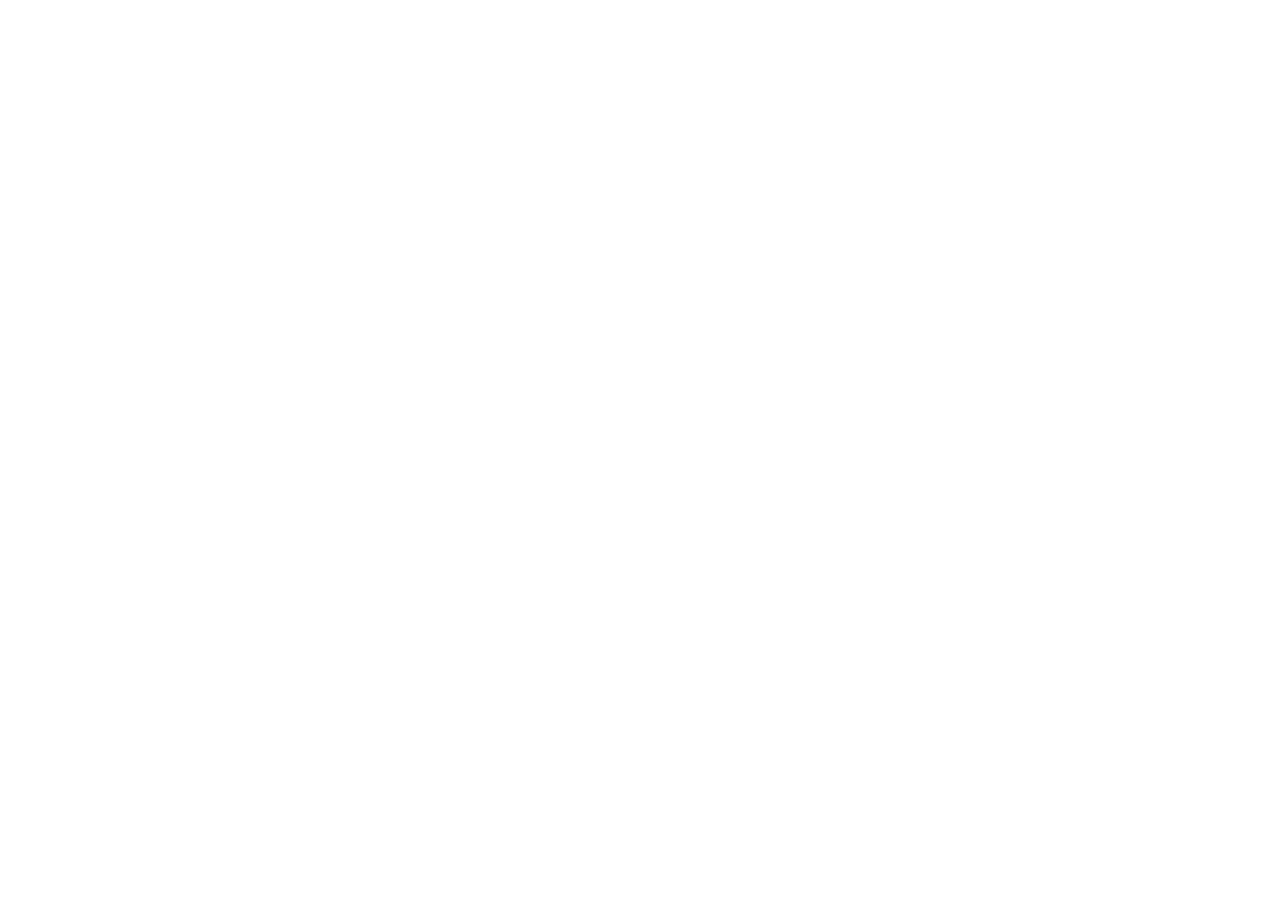
==== collections.html @ c1a88825 "home and skills page" ====
<!DOCTYPE html>
<html lang="en">
<head>
    <meta charset="UTF-8">
    <meta http-equiv="X-UA-Compatible" content="IE=edge">
    <meta name="viewport" content="width=device-width, initial-scale=1.0">
    <title>Collections</title>
</head>
<body>
    
</body>
</html>
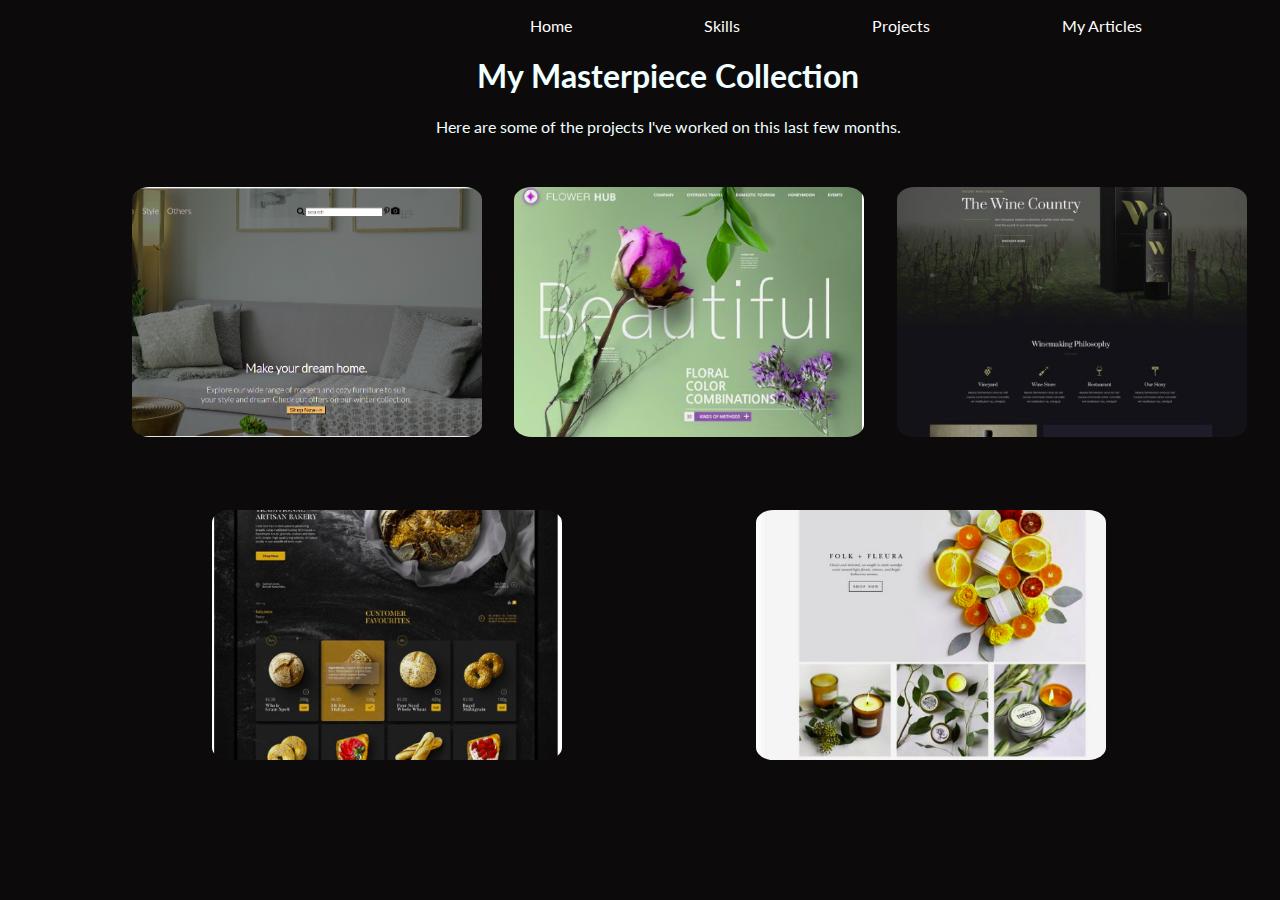
==== commit 0956f3df: "professional-portfolio" ====
--- a/collections.html
+++ b/collections.html
@@ -5,8 +5,39 @@
     <meta http-equiv="X-UA-Compatible" content="IE=edge">
     <meta name="viewport" content="width=device-width, initial-scale=1.0">
     <title>Collections</title>
+    <link href="https://fonts.googleapis.com/css2?family=Lato&family=Roboto:ital,wght@0,300;0,400;0,700;1,100&display=swap" rel="stylesheet">
+    <link rel="stylesheet" href="style.css">
 </head>
 <body>
-    
+    <div class="navbar"><ul>
+        <li><a href="index.html">Home</a></li>
+        <li><a href="skills.html">Skills</a> </li>
+        <li><a href="collections.html">Projects</a></li>
+        <li><a href="articles.html">My Articles</a> </li>
+        
+    </ul></div>
+    <div class="colle">
+        <h1>My Masterpiece Collection</h1>
+        <p>Here are some of the projects I've worked on this last few months.</p>
+    </div>
+    <div class="sites">
+        <div id="project">
+            <img src="images/homes.png" alt="" id="photo">
+        </div>
+        <div id="project">
+            <img src="images/flower.png" alt="" id="photo">
+        </div>
+        <div id="project">
+            <img src="images/wines.png" alt="" id="photo">
+        </div>
+    </div>
+    <div class="sites1">
+        <div id="project">
+            <img src="images/bakery.png" alt="" id="photo">
+        </div>
+        <div id="project">
+            <img src="images/candles.png" alt="" id="photo">
+        </div>
+    </div>
 </body>
 </html>--- a/style.css
+++ b/style.css
@@ -0,0 +1,121 @@
+body{
+    background-color: rgb(12, 10, 10);
+    color: azure;
+    margin-left: 5%;
+    font-family: lato;
+    font-weight: 10px;
+    
+}
+.navbar{
+    width: 70%;
+    margin-left: 30%;
+    
+}
+.navbar ul li{
+    
+    list-style: none;
+    display: inline;
+    margin: 4em;
+}
+a{
+    text-decoration: none;
+    color: white;
+    
+}
+a:hover {
+    color: orange;
+  }
+.intro h2{
+    font-size: 30px;
+}
+#jo{
+    color: orange;
+    font-size: 50px;
+}
+
+#horizontal{
+    width: 50%;
+    margin-right: 50%;
+    
+}
+.main{
+    width: 100%;
+    display: grid;
+    grid-template-columns: repeat(2,1fr);
+    margin-top: 7%;
+}
+#photo{
+    width: 350px;
+    height: 250px;
+    object-fit: cover;
+    margin:10%;
+    border-radius: 5%;
+}
+#but{
+    border-radius: 20px;
+    padding: 8px 20px 8px 20px;
+    background: linear-gradient(white,orange);
+}
+.icons{
+    margin-left: 2%;
+    margin-bottom: 5%;
+}
+.skills{
+    width: 90%;
+    margin: auto;
+    
+}
+#title{
+    margin-left: 80px;
+    margin-top: 80px;
+    color: orange;
+}
+.top{
+    width: 90%;
+    align-items: center;
+    display: flex;
+    justify-content: space-around;
+}
+.bottom{
+    margin-top: 5%;
+    margin-bottom: 5%;
+    width: 90%;
+    align-items: center;
+    display: flex;
+    justify-content: space-around;
+}
+#skill{
+    background-color: rgb(26, 23, 23);
+    border-radius: 10px;
+    height: 180px;
+    margin-left: 5%;
+    box-shadow: 10px 5px 5px 0px #f8b863;
+}
+#hori{
+    border-bottom: 2px solid orange;
+    width: 10%;
+    margin-left: 6.5%;
+}
+/* collections */
+.sites{
+    width: 90%;
+    display: flex;
+    justify-content: space-around;
+
+}
+.sites1{
+    width: 90%;
+    display: flex;
+    justify-content: space-around;
+}
+#project{
+margin-left: 3%;
+}
+/* #photo{
+    width: 300px;
+    height: 200px;
+} */
+
+.colle{
+    text-align: center;
+}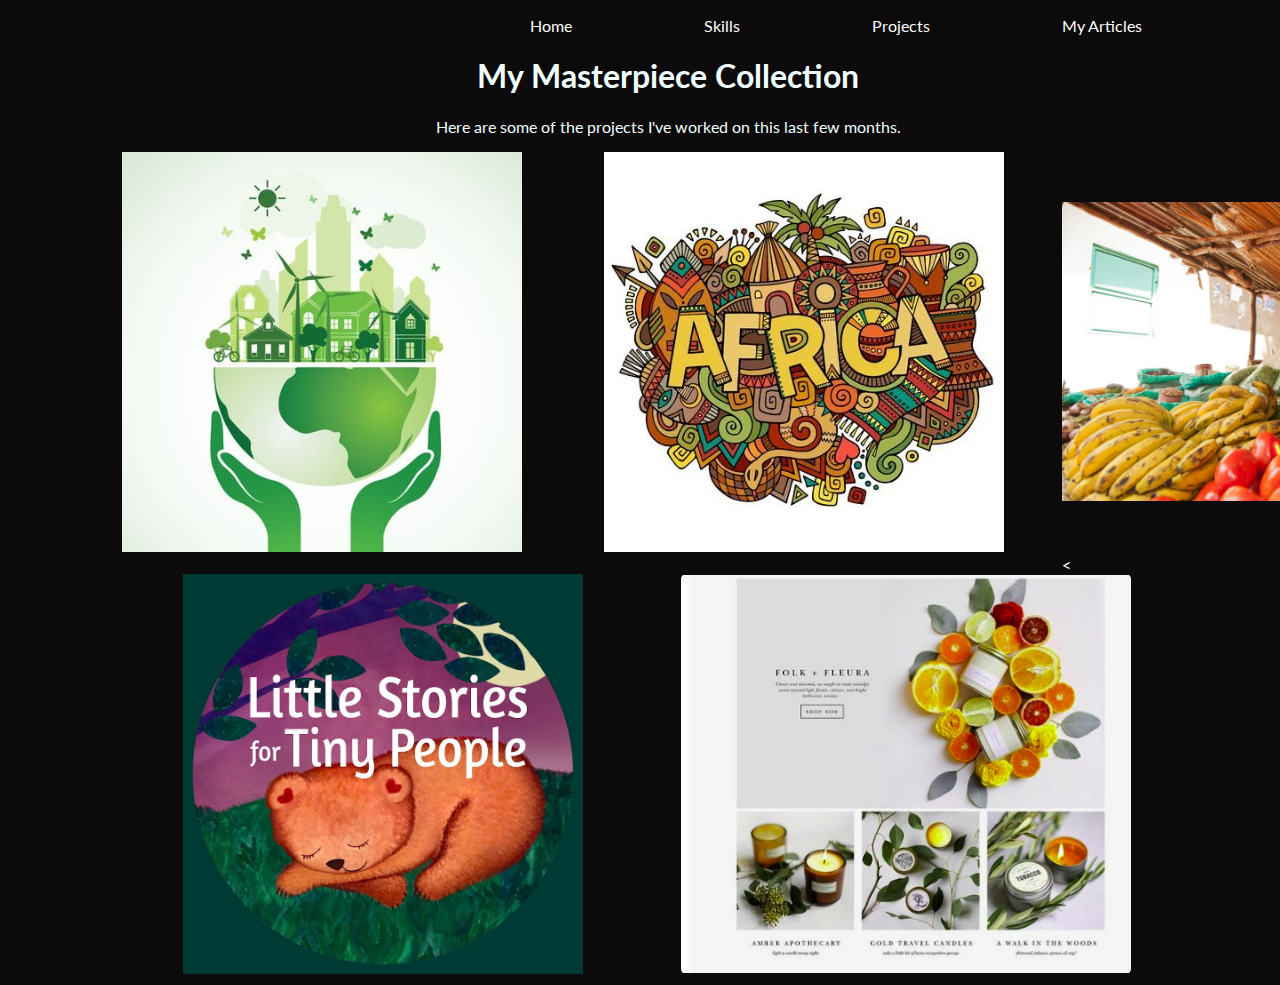
==== commit 098cbeeb: "updated projects section" ====
--- a/collections.html
+++ b/collections.html
@@ -22,18 +22,23 @@
     </div>
     <div class="sites">
         <div id="project">
-            <img src="images/homes.png" alt="" id="photo">
+            <a href="https://ecokenya.netlify.app">
+            <img src="images/handsholdingearth.jpeg" alt="" id="photo"></a>
         </div>
         <div id="project">
-            <img src="images/flower.png" alt="" id="photo">
+            <a href="https://mikonocrafts.netlify.app">
+            <img src="images/africancrafts.jpg" alt="" id="photo">
+        </a>
         </div>
         <div id="project">
-            <img src="images/wines.png" alt="" id="photo">
+            <a href="https://warm-cannoli-b70633.netlify.app">
+            <img src="images/Mama-Mbogas.jpg" alt="" id="photo"><
         </div>
     </div>
     <div class="sites1">
         <div id="project">
-            <img src="images/bakery.png" alt="" id="photo">
+            <a href="https://unique-kitten-e9e62d.netlify.app">
+            <img src="images/kids-stories.jpg" alt="" id="photo"></a>
         </div>
         <div id="project">
             <img src="images/candles.png" alt="" id="photo">
--- a/style.css
+++ b/style.css
@@ -45,19 +45,20 @@
     margin-top: 7%;
 }
 #photo{
-    width: 350px;
-    height: 250px;
-    object-fit: cover;
-    margin:10%;
-    border-radius: 5%;
+    width: 450px;
+    height: 400px;
+    object-fit: contain;
+    border-radius: 5px;
 }
 #but{
+
+    margin-top: -10%;
     border-radius: 20px;
     padding: 8px 20px 8px 20px;
     background: linear-gradient(white,orange);
 }
 .icons{
-    margin-left: 2%;
+    margin-left: 1.5%;
     margin-bottom: 5%;
 }
 .skills{
